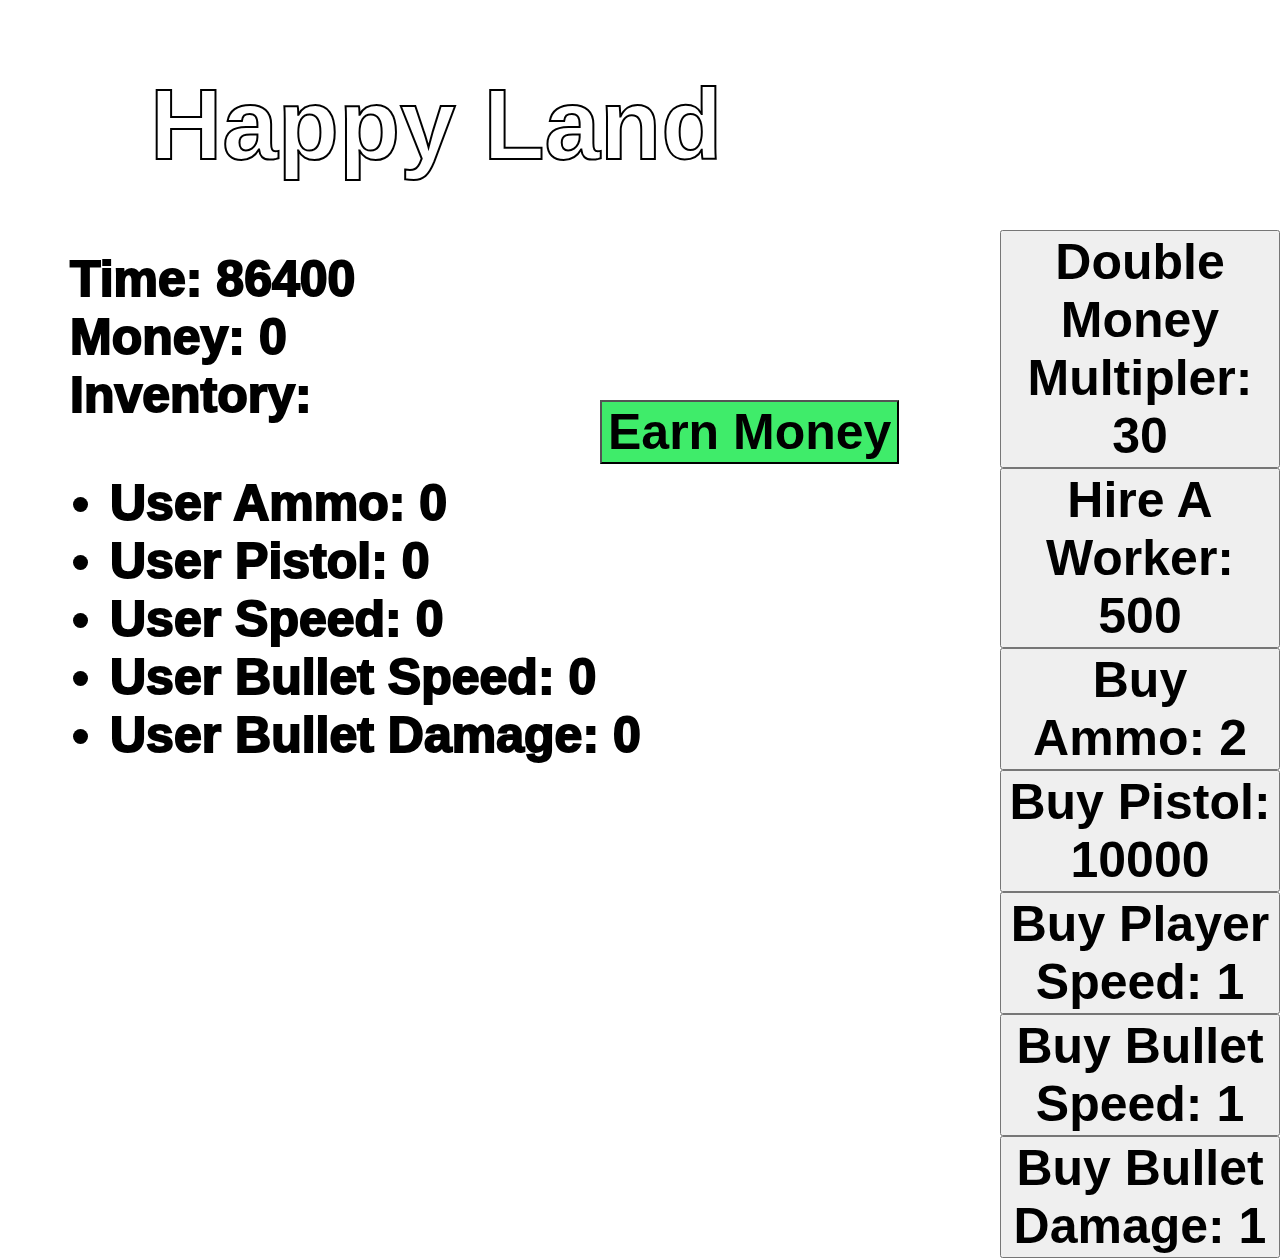
==== index.html @ a88b2083 "Added Skeleton code for ToClickerGame Button" ====
<!DOCTYPE html>
<html lang="en">
<head>
    <meta charset="UTF-8">
    <meta name="viewport" content="width=device-width, initial-scale=1.0">
    <title>If your reading this its too late</title>
    <!--Linking CSS -->
    <link rel="stylesheet" href="styles.css">
</head>
<body>
    

    <h1 class="title" id="title">If You're Reading This It's Too Late</h1>
    
    <!--Every Html Element Defined Should by default have a display to none after this comment-->

    <!--Used to Show the Main Menu Introduction Into the game -->
    <div class="main_menu_text">
        <div id="main_menu_1" style="display: none;">Everyone thinks you're crazy</div>
        <div id="main_menu_2" style="display: none;">But you know the truth</div>
        <div id="main_menu_3" style="display: none;">The government is hiding something ...</div>
        <div id="main_menu_4" style="display: none;">And you know something BIG IS COMING ...</div>
    </div>


    <button id="clicker" class="clicker glow-on-hover" style="display: none;">Earn Money</button>

    <!--User Information Going to Use A Space as a Delimiter When Getting Data -->
    <div class="user_info" id="userInfo" style="display: none;">
        <div id="userTime">Time: 86400</div>
        <div id="userMoney">Money: 0</div>
        <div>Inventory: </div>
        <ul id="userInventoryList"> <!--Will Contain Ammo, Guns, Etc.. -->
            <li id="userAmmo">User Ammo: 0</li>
            <li id="userPistol">User Pistol: 0</li> 
            <li id="userSpeed">User Speed: 0</li>
            <li id="userBulletSpeed">User Bullet Speed: 0</li>
            <li id="userBulletDamage">User Bullet Damage: 0</li>
        </ul>
        <div id="userMultiplier" style="display: none;">1</div> <!--Needed to Dynamically Change During Game-->
    </div>

    <!-- This Will Represent the User Shop For the Clicker Game -->
    <div class="user_shop" id="userShop" style="display: none;">
        <div>
            <button class="user_shop_item glow-on-hover" id="getAnotherJob">Double Money Multipler: 30</button> <!--Doubles the User Income per click but waste double the time-->
        </div>
        <div>
            <button class="user_shop_item glow-on-hover" id="hireWorker">Hire A Worker: 500</button> <!--Automatically Clicks For you using your multiplyer-->
        </div>
        <div> 
            <button class="user_shop_item glow-on-hover" id="buyAmmo">Buy Ammo: 2</button> <!--Doubles in Price as the per ammo (Need a Pistol Before Can Purchase)-->
        </div>
        <div>
            <button class="user_shop_item glow-on-hover" id="buyPistol">Buy Pistol: 10000</button> <!--It's only a one time purchase-->
        </div>
        <div>
            <button class="user_shop_item glow-on-hover" id="buyPlayerSpeed">Buy Player Speed: 1</button> <!--It's only a one time purchase-->
        </div>
        <div>
            <button class="user_shop_item glow-on-hover" id="buyBulletSpeed">Buy Bullet Speed: 1</button> <!--It's only a one time purchase-->
        </div>
        <div>
            <button class="user_shop_item glow-on-hover" id="buyBulletDamage">Buy Bullet Damage: 1</button> <!--It's only a one time purchase-->
        </div>

    </div>

    <!--Used to Determine if the Clicker Game Is Over-->
    <div id="isClickerGameOver" style="display: none;">false</div>

    <!-- This Button Will Switch The Clicker Game To The Zombie Game-->
    <button class="switch_game_button glow-on-hover" id="switchGameButton" style="display: none;">Go Outside</button>

    <!-- This Button Will Switch The Zombie Game To The Clicker Game-->
    <button class="switch_game_to_clicker_game glow-on-hover" id="switchToClickerGame" style="display: none;">Go Home</button>


    <!-- ------------Html Elements For Zombie Game ----------------- -->

    <!-- Used to Define Battle Background For the Zombies -->
    <img src="images/battleBackground.png" class="battle_background" id="battleBackground" style="display: none;" width="1200" height="800"> 

    <div class="survivor_title" id="survivorTitle" style="display: none;">Survival Of The Fittest</div>

    <div class="survivor_inventory" id="survivorInventory" style="display: none;">
        <!--Will get this infor from userPistol and userAmmo-->
        <div id="survivorPistol">Pistol: 0</div>
        <div id="survivorAmmo">Ammo: 0</div>
        <div id="survivorSpeed">P_Speed: 0</div>
        <div id="bulletSpeed">B_Speed: 0</div>
        <div id="bulletDamage">B_Damage: 0</div>
    </div>

    <!-- Instructions On How to Play the Zombie Game -->
    <div class="zombie_game_instructions" id="zombieGameInstructions" style="display: none;">
        <!-- <p>
            Objective: Kill off all remaining zombies and save the world. Using only your inventory items. 
        </p> -->
        <p>Did You Prepare ???</p>
        <p>
            Controls: 
        </p>        
        <p class="tab">W</p>
        <p class="tab">ASD</p>
        <p class="tab">[Space] To Shoot</p>
    </div>

    <!--Defining the canvas Element for the zombie game -->
    <canvas class="zombie_game_canvas" id="zombieGameCanvas" style="display: none;" width="1200" height="800"></canvas>

    <!--Survivor Image -->
    <img src="images/survivor.png" id="survivorImage" style="display: none;">

    <!--Linking Javascript -->
    <script src="main.js"></script>
</body>
</html>
---- styles.css ----
body {
    background-image: url('images/mainMenuBackground.jpg');
}

.title {
    position: absolute;
    top: 0px;
    left: 150px;
    font-family: Arial, Helvetica, sans-serif;
    color: white;
    font-size: 100px;
    -webkit-text-stroke: 2px black; 
}

/*
    Used to Edit all the text used through out the application
*/
.main_menu_text {
    color: white;
    position: absolute;
    font-family: Arial, Helvetica, sans-serif;
    font-size: 90px;
    -webkit-text-stroke: 2px black; 
    left: 250px;
    top: 300px;
    font-weight: bolder;
    padding: 10px;
}


/* 
    Normal Text Used For Displaying Information in a clear manner
*/
.text {
    color: black;
    position: absolute;
    font-family: Arial, Helvetica, sans-serif;
    font-size: 50px;
    -webkit-text-stroke: 2px black; 
    font-weight: bolder;
    padding: 10px;
}

/*
    Used To Position Users Money, Time, Inventory  
*/
.user_info {
    position: absolute;
    top: 230px;
    left: 50px;
    color: black;
    position: absolute;
    font-family: Arial, Helvetica, sans-serif;
    font-size: 50px;
    -webkit-text-stroke: 2px black; 
    font-weight: bolder;
    padding: 20px;
}
/* Defines the User Shop Buttons */
.user_shop {
    position: absolute;
    top: 230px;
    left: 1000px;    
    font-weight: bolder;
    font-family: Arial, Helvetica, sans-serif;
}


/* The Earn Money Button */
.clicker {
    font-size: 50px;
    position: absolute;
    top: 400px;
    left: 600px;    
    background-color: rgb(63, 236, 106);
    font-weight: bolder;
    font-family: Arial, Helvetica, sans-serif;


}
.user_shop_item {
    font-size: 50px;
    font-weight: bolder;
    font-family: Arial, Helvetica, sans-serif;
}


.switch_game_button {
    font-size: 50px;
    position: absolute;
    top: 500px;
    left: 600px;    
    background-color: rgb(255, 81, 81);
    font-weight: bolder;
    font-family: Arial, Helvetica, sans-serif;
}

.switch_game_to_clicker_game {
    font-size: 50px;
    position: absolute;
    top: 600px;
    left: 50px;    
    background-color: rgb(46, 175, 106);
    font-weight: bolder;
    font-family: Arial, Helvetica, sans-serif;
}

/* Defines the battle Background For The Zombie Game */
.battle_background {
    position: absolute;
    top: 50px;
    left: 350px;
}
/* Defines the Canvas Element used for the zombie game*/
.zombie_game_canvas {
    position: absolute;
    top: 50px;
    left: 350px;
}


/* Defines the Title For the Zombie Game */
.survivor_title {
    position: absolute;
    top: 850px;
    left: 400px;
    font-family: Arial, Helvetica, sans-serif;
    color: white;
    font-size: 100px;
    -webkit-text-stroke: 3px black;
    font-weight: bolder;
}

/* Defines the Survivor Inventory For the Zombie Game*/
.survivor_inventory {
    position: absolute;
    top: 200px;
    left: 10px;
    font-family: Arial, Helvetica, sans-serif;
    color: white;
    font-size: 45px;
    -webkit-text-stroke: 3px black;
    font-weight: bolder;
}

.zombie_game_instructions {
    position: absolute;
    top: 100px;
    left: 1600px;
    font-family: Arial, Helvetica, sans-serif;
    color: black;
    font-size: 20px;
    font-weight: bolder;
}
.tab {
    tab-size: 4;
}

.glow-on-hover:before {
    content: '';
    background: linear-gradient(45deg, #ff0000, #ff7300, #fffb00, #48ff00, #00ffd5, #002bff, #7a00ff, #ff00c8, #ff0000);
    position: absolute;
    top: -2px;
    left:-2px;
    background-size: 400%;
    z-index: -1;
    filter: blur(5px);
    width: calc(100% + 4px);
    height: calc(100% + 4px);
    animation: glowing 20s linear infinite;
    opacity: 0;
    transition: opacity .3s ease-in-out;
    border-radius: 10px;
}

.glow-on-hover:active {
    color: rgb(63, 62, 62);
}

.glow-on-hover:active:after {
    background: transparent;
}

.glow-on-hover:hover:before {
    opacity: 1;
}

.glow-on-hover:after {
    z-index: -1;
    content: '';
    position: absolute;
    width: 50px;
    height: 50px;
    background: #111;
    left: 0;
    top: 0;
    border-radius: 10px;
}

@keyframes glowing {
    0% { background-position: 0 0; }
    50% { background-position: 100% 0; }
    100% { background-position: 0 0; }
}
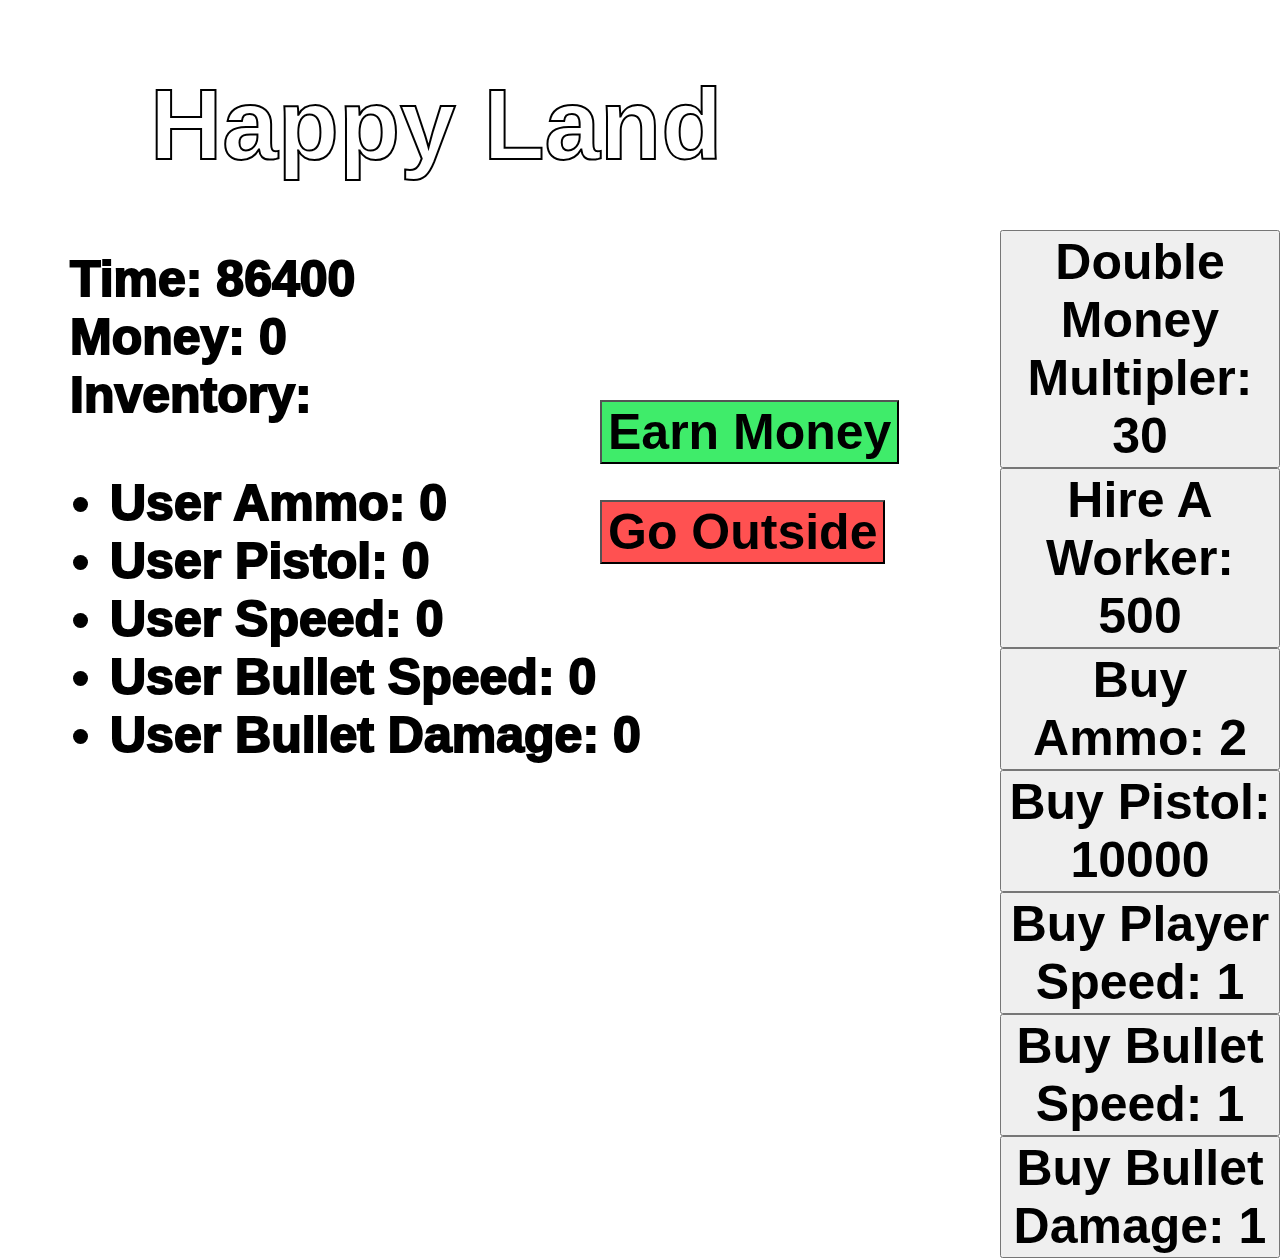
==== commit 607117e0: "Added Zombies And Spawn Zombies" ====
--- a/index.html
+++ b/index.html
@@ -70,7 +70,7 @@
     <div id="isClickerGameOver" style="display: none;">false</div>
 
     <!-- This Button Will Switch The Clicker Game To The Zombie Game-->
-    <button class="switch_game_button glow-on-hover" id="switchGameButton" style="display: none;">Go Outside</button>
+    <button class="switch_game_button glow-on-hover" id="switchGameButton" style="display: block;">Go Outside</button>
 
     <!-- This Button Will Switch The Zombie Game To The Clicker Game-->
     <button class="switch_game_to_clicker_game glow-on-hover" id="switchToClickerGame" style="display: none;">Go Home</button>
@@ -112,6 +112,9 @@
     <!--Survivor Image -->
     <img src="images/survivor.png" id="survivorImage" style="display: none;">
 
+    <!--Zombie Image-->
+    <img src="images/zombie.png" id="zombieImage" style="display: none;">
+
     <!--Linking Javascript -->
     <script src="main.js"></script>
 </body>
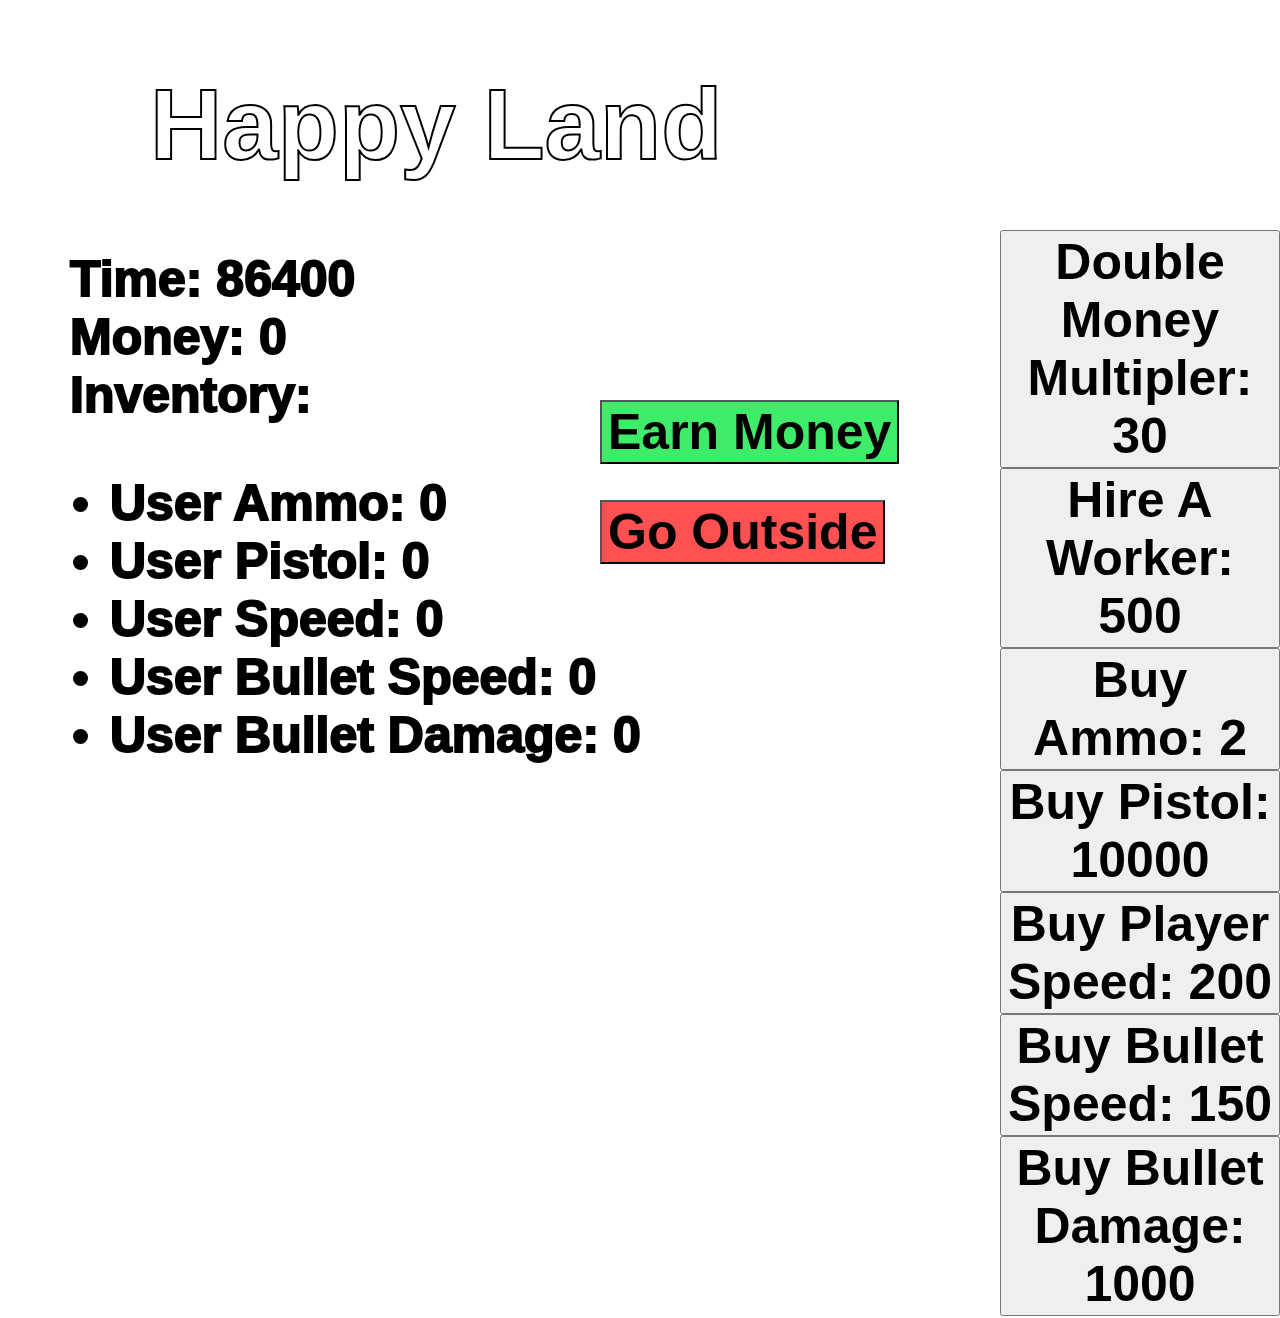
==== commit 22e2bc09: "Adjusted Prices" ====
--- a/index.html
+++ b/index.html
@@ -55,13 +55,13 @@
             <button class="user_shop_item glow-on-hover" id="buyPistol">Buy Pistol: 10000</button> <!--It's only a one time purchase-->
         </div>
         <div>
-            <button class="user_shop_item glow-on-hover" id="buyPlayerSpeed">Buy Player Speed: 1</button> <!--It's only a one time purchase-->
+            <button class="user_shop_item glow-on-hover" id="buyPlayerSpeed">Buy Player Speed: 200</button> <!--It's only a one time purchase-->
         </div>
         <div>
-            <button class="user_shop_item glow-on-hover" id="buyBulletSpeed">Buy Bullet Speed: 1</button> <!--It's only a one time purchase-->
+            <button class="user_shop_item glow-on-hover" id="buyBulletSpeed">Buy Bullet Speed: 150</button> <!--It's only a one time purchase-->
         </div>
         <div>
-            <button class="user_shop_item glow-on-hover" id="buyBulletDamage">Buy Bullet Damage: 1</button> <!--It's only a one time purchase-->
+            <button class="user_shop_item glow-on-hover" id="buyBulletDamage">Buy Bullet Damage: 1000</button> <!--It's only a one time purchase-->
         </div>
 
     </div>
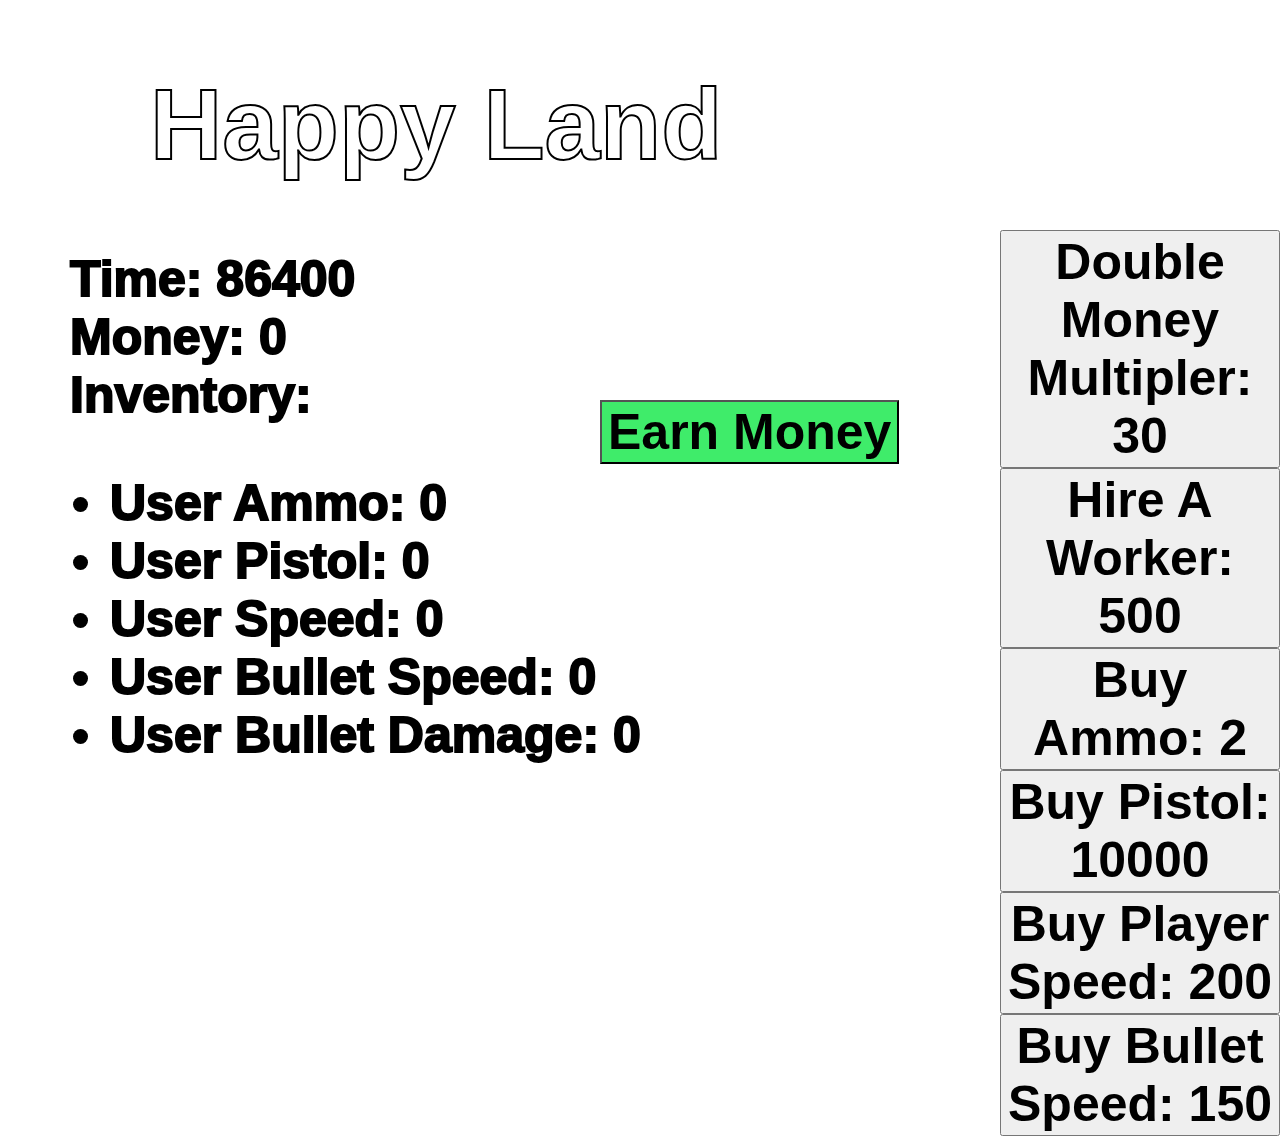
==== commit d4661686: "Fixing little Errors" ====
--- a/index.html
+++ b/index.html
@@ -61,7 +61,7 @@
             <button class="user_shop_item glow-on-hover" id="buyBulletSpeed">Buy Bullet Speed: 150</button> <!--It's only a one time purchase-->
         </div>
         <div>
-            <button class="user_shop_item glow-on-hover" id="buyBulletDamage">Buy Bullet Damage: 1000</button> <!--It's only a one time purchase-->
+            <button class="user_shop_item glow-on-hover" id="buyBulletDamage" style="display: none;">Buy Bullet Damage: 1000</button> <!--It's only a one time purchase-->
         </div>
 
     </div>
@@ -70,7 +70,7 @@
     <div id="isClickerGameOver" style="display: none;">false</div>
 
     <!-- This Button Will Switch The Clicker Game To The Zombie Game-->
-    <button class="switch_game_button glow-on-hover" id="switchGameButton" style="display: block;">Go Outside</button>
+    <button class="switch_game_button glow-on-hover" id="switchGameButton" style="display: none;">Go Outside</button>
 
     <!-- This Button Will Switch The Zombie Game To The Clicker Game-->
     <button class="switch_game_to_clicker_game glow-on-hover" id="switchToClickerGame" style="display: none;">Go Home</button>
@@ -89,15 +89,17 @@
         <div id="survivorAmmo">Ammo: 0</div>
         <div id="survivorSpeed">P_Speed: 0</div>
         <div id="bulletSpeed">B_Speed: 0</div>
-        <div id="bulletDamage">B_Damage: 0</div>
+        <div id="bulletDamage" style="display: none;">B_Damage: 0</div>
     </div>
 
     <!-- Instructions On How to Play the Zombie Game -->
     <div class="zombie_game_instructions" id="zombieGameInstructions" style="display: none;">
+        <h1 id="objective">
+            Objective: Kill 40 Zombies
+        </h1>
         <!-- <p>
             Objective: Kill off all remaining zombies and save the world. Using only your inventory items. 
         </p> -->
-        <p>Did You Prepare ???</p>
         <p>
             Controls: 
         </p>        
@@ -115,6 +117,9 @@
     <!--Zombie Image-->
     <img src="images/zombie.png" id="zombieImage" style="display: none;">
 
+    <!--Bullet Image-->
+    <img src="images/bullet.png" id="bulletImage" style="display: none;">
+
     <!--Linking Javascript -->
     <script src="main.js"></script>
 </body>
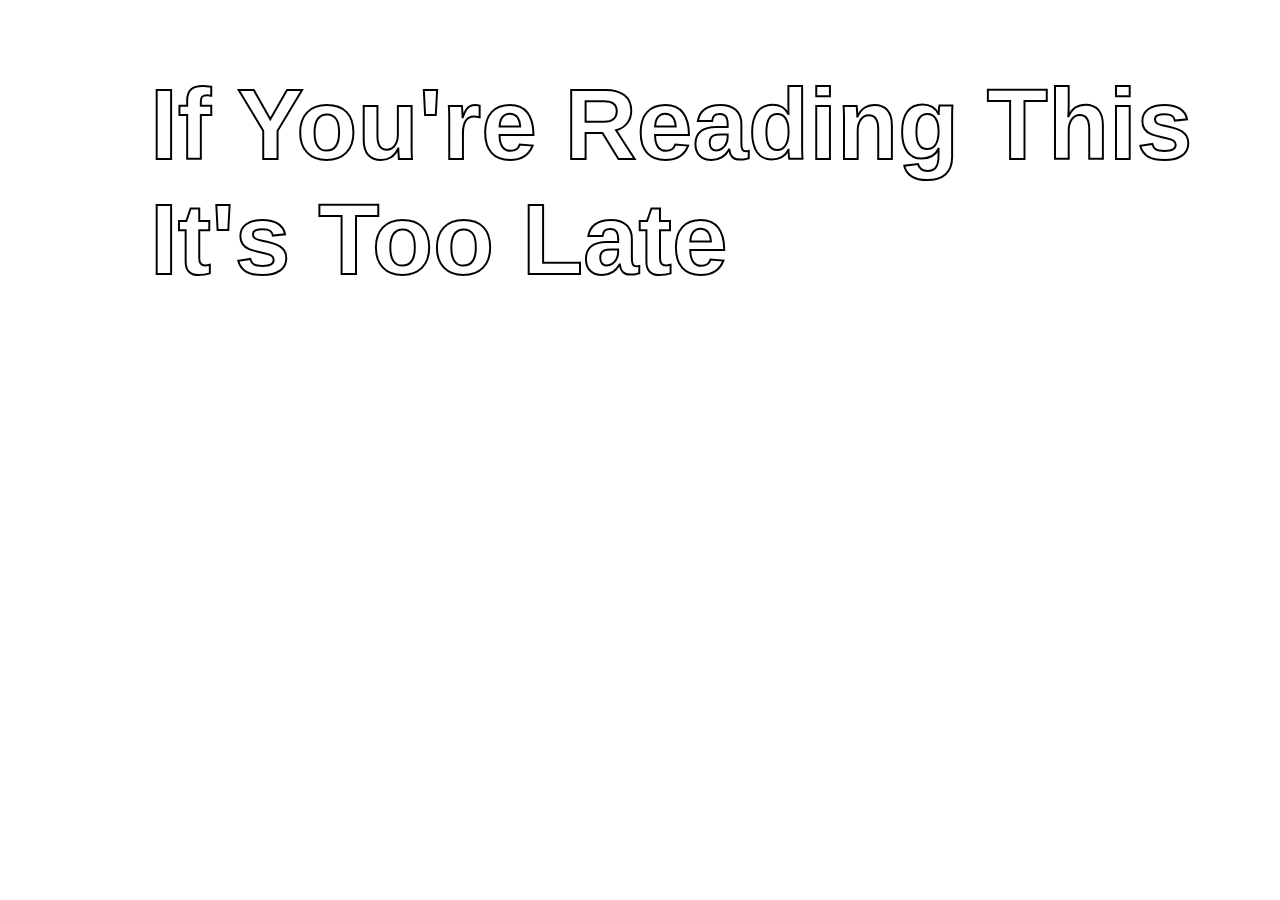
==== commit 8ae49d79: "Made game Fun" ====
--- a/index.html
+++ b/index.html
@@ -89,7 +89,7 @@
         <div id="survivorAmmo">Ammo: 0</div>
         <div id="survivorSpeed">P_Speed: 0</div>
         <div id="bulletSpeed">B_Speed: 0</div>
-        <div id="bulletDamage" style="display: none;">B_Damage: 0</div>
+        <div id="bulletDamage" style="display: none;">B_Damage: 1</div>
     </div>
 
     <!-- Instructions On How to Play the Zombie Game -->
